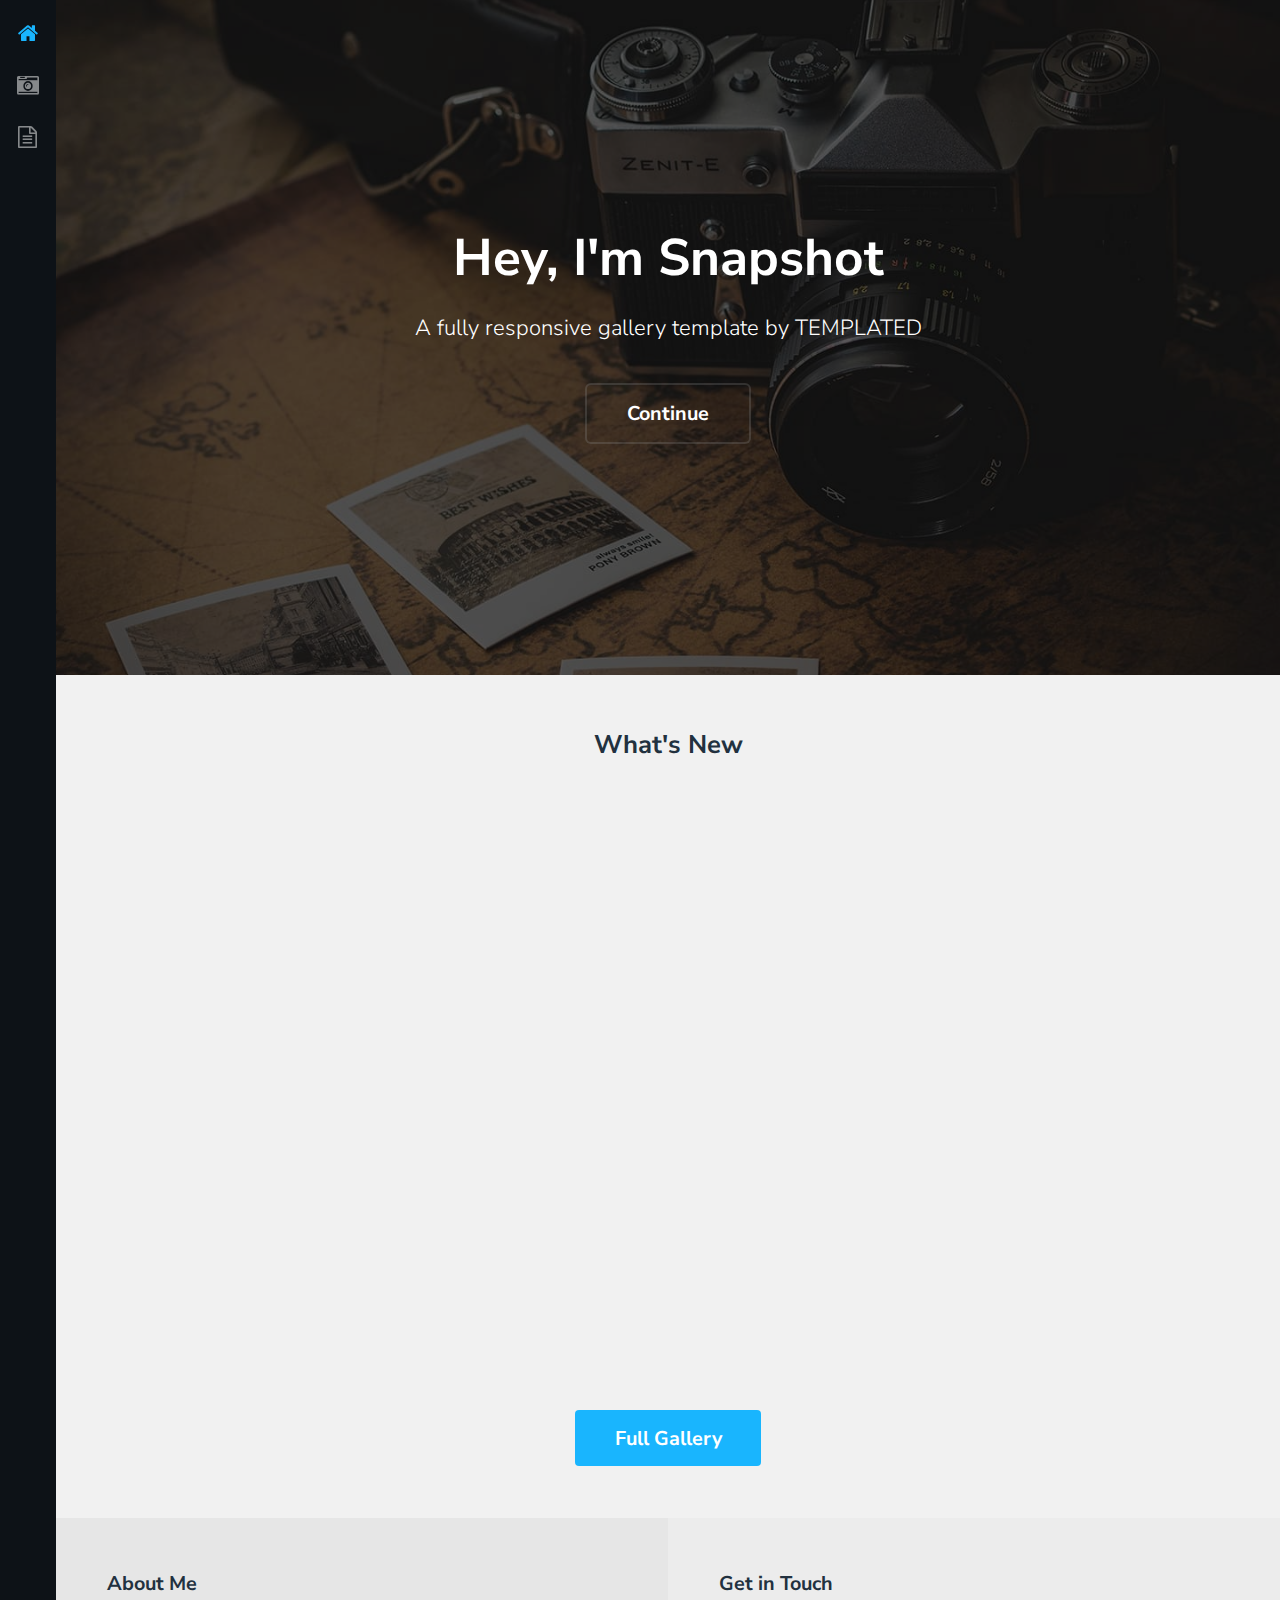
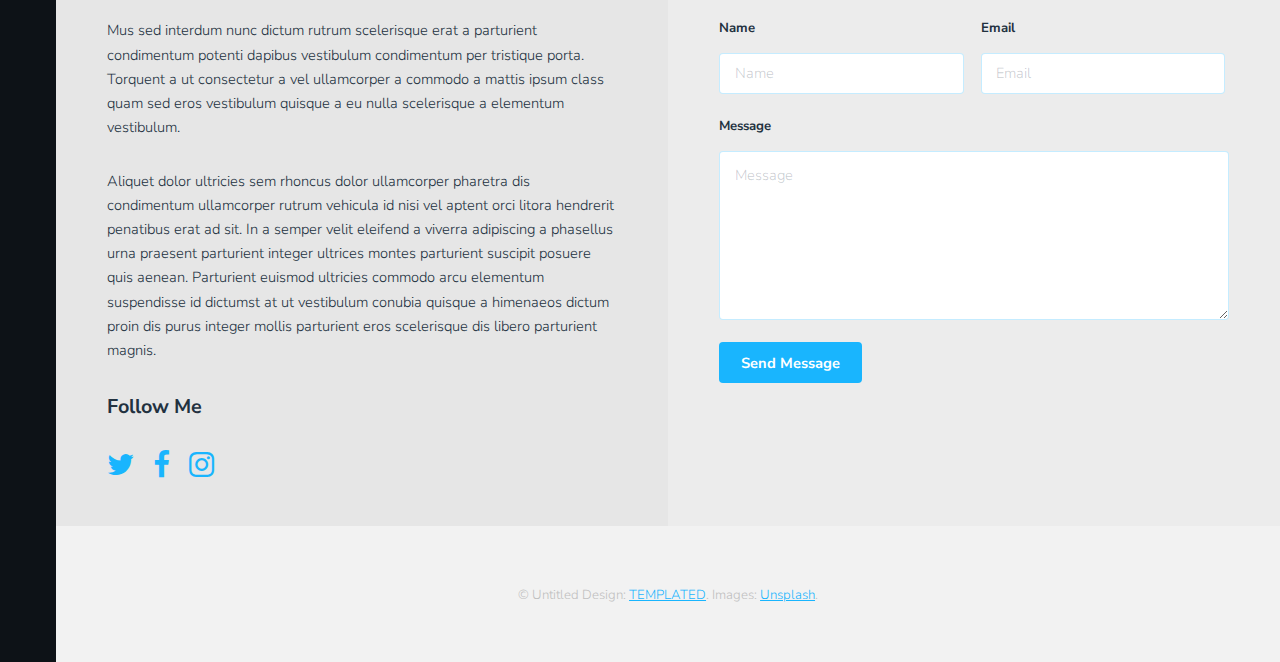
==== templated-snapshot/index.html @ 513f1190 "change template for stealCss" ====
<!DOCTYPE HTML>
<!--
	Snapshot by TEMPLATED
	templated.co @templatedco
	Released for free under the Creative Commons Attribution 3.0 license (templated.co/license)
-->
<html>
	<head>
		<title>Snapshot by TEMPLATED</title>
		<meta charset="utf-8" />
		<meta name="viewport" content="width=device-width, initial-scale=1" />
		<link rel="stylesheet" href="assets/css/main.css" />
	</head>
	<body>
		<div class="page-wrap">

			<!-- Nav -->
				<nav id="nav">
					<ul>
						<li><a href="index.html" class="active"><span class="icon fa-home"></span></a></li>
						<li><a href="gallery.html"><span class="icon fa-camera-retro"></span></a></li>
						<li><a href="generic.html"><span class="icon fa-file-text-o"></span></a></li>
					</ul>
				</nav>

			<!-- Main -->
				<section id="main">

					<!-- Banner -->
						<section id="banner">
							<div class="inner">
								<h1>Hey, I'm Snapshot</h1>
								<p>A fully responsive gallery template by <a href="https://templated.co">TEMPLATED</a></p>
								<ul class="actions">
									<li><a href="#galleries" class="button alt scrolly big">Continue</a></li>
								</ul>
							</div>
						</section>

					<!-- Gallery -->
						<section id="galleries">

							<!-- Photo Galleries -->
								<div class="gallery">
									<header class="special">
										<h2>What's New</h2>
									</header>
									<div class="content">
										<div class="media">
											<a href="images/fulls/01.jpg"><img src="images/thumbs/01.jpg" alt="" title="This right here is a caption." /></a>
										</div>
										<div class="media">
											<a href="images/fulls/05.jpg"><img src="images/thumbs/05.jpg" alt="" title="This right here is a caption." /></a>
										</div>
										<div class="media">
											<a href="images/fulls/09.jpg"><img src="images/thumbs/09.jpg" alt="" title="This right here is a caption." /></a>
										</div>
										<div class="media">
											<a href="images/fulls/02.jpg"><img src="images/thumbs/02.jpg" alt="" title="This right here is a caption." /></a>
										</div>
										<div class="media">
											<a href="images/fulls/06.jpg"><img src="images/thumbs/06.jpg" alt="" title="This right here is a caption." /></a>
										</div>
										<div class="media">
											<a href="images/fulls/10.jpg"><img src="images/thumbs/10.jpg" alt="" title="This right here is a caption." /></a>
										</div>
										<div class="media">
											<a href="images/fulls/03.jpg"><img src="images/thumbs/03.jpg" alt="" title="This right here is a caption." /></a>
										</div>
										<div class="media">
											<a href="images/fulls/07.jpg"><img src="images/thumbs/07.jpg" alt="" title="This right here is a caption." /></a>
										</div>
									</div>
									<footer>
										<a href="gallery.html" class="button big">Full Gallery</a>
									</footer>
								</div>
						</section>

					<!-- Contact -->
						<section id="contact">
							<!-- Social -->
								<div class="social column">
									<h3>About Me</h3>
									<p>Mus sed interdum nunc dictum rutrum scelerisque erat a parturient condimentum potenti dapibus vestibulum condimentum per tristique porta. Torquent a ut consectetur a vel ullamcorper a commodo a mattis ipsum class quam sed eros vestibulum quisque a eu nulla scelerisque a elementum vestibulum.</p>
									<p>Aliquet dolor ultricies sem rhoncus dolor ullamcorper pharetra dis condimentum ullamcorper rutrum vehicula id nisi vel aptent orci litora hendrerit penatibus erat ad sit. In a semper velit eleifend a viverra adipiscing a phasellus urna praesent parturient integer ultrices montes parturient suscipit posuere quis aenean. Parturient euismod ultricies commodo arcu elementum suspendisse id dictumst at ut vestibulum conubia quisque a himenaeos dictum proin dis purus integer mollis parturient eros scelerisque dis libero parturient magnis.</p>
									<h3>Follow Me</h3>
									<ul class="icons">
										<li><a href="#" class="icon fa-twitter"><span class="label">Twitter</span></a></li>
										<li><a href="#" class="icon fa-facebook"><span class="label">Facebook</span></a></li>
										<li><a href="#" class="icon fa-instagram"><span class="label">Instagram</span></a></li>
									</ul>
								</div>

							<!-- Form -->
								<div class="column">
									<h3>Get in Touch</h3>
									<form action="#" method="post">
										<div class="field half first">
											<label for="name">Name</label>
											<input name="name" id="name" type="text" placeholder="Name">
										</div>
										<div class="field half">
											<label for="email">Email</label>
											<input name="email" id="email" type="email" placeholder="Email">
										</div>
										<div class="field">
											<label for="message">Message</label>
											<textarea name="message" id="message" rows="6" placeholder="Message"></textarea>
										</div>
										<ul class="actions">
											<li><input value="Send Message" class="button" type="submit"></li>
										</ul>
									</form>
								</div>

						</section>

					<!-- Footer -->
						<footer id="footer">
							<div class="copyright">
								&copy; Untitled Design: <a href="https://templated.co/">TEMPLATED</a>. Images: <a href="https://unsplash.com/">Unsplash</a>.
							</div>
						</footer>
				</section>
		</div>

		<!-- Scripts -->
			<script src="assets/js/jquery.min.js"></script>
			<script src="assets/js/jquery.poptrox.min.js"></script>
			<script src="assets/js/jquery.scrolly.min.js"></script>
			<script src="assets/js/skel.min.js"></script>
			<script src="assets/js/util.js"></script>
			<script src="assets/js/main.js"></script>

	</body>
</html>
---- templated-snapshot/assets/css/main.css ----
@import url(font-awesome.min.css);
@import url("https://fonts.googleapis.com/css?family=Nunito+Sans:300,400,600");

/*
	Snapshot by TEMPLATED
	templated.co @templatedco
	Released for free under the Creative Commons Attribution 3.0 license (templated.co/license)
*/

/* Reset */

	html, body, div, span, applet, object, iframe, h1, h2, h3, h4, h5, h6, p, blockquote, pre, a, abbr, acronym, address, big, cite, code, del, dfn, em, img, ins, kbd, q, s, samp, small, strike, strong, sub, sup, tt, var, b, u, i, center, dl, dt, dd, ol, ul, li, fieldset, form, label, legend, table, caption, tbody, tfoot, thead, tr, th, td, article, aside, canvas, details, embed, figure, figcaption, footer, header, hgroup, menu, nav, output, ruby, section, summary, time, mark, audio, video {
		margin: 0;
		padding: 0;
		border: 0;
		font-size: 100%;
		font: inherit;
		vertical-align: baseline;
	}

	article, aside, details, figcaption, figure, footer, header, hgroup, menu, nav, section {
		display: block;
	}

	body {
		line-height: 1;
	}

	ol, ul {
		list-style: none;
	}

	blockquote, q {
		quotes: none;
	}

	blockquote:before, blockquote:after, q:before, q:after {
		content: '';
		content: none;
	}

	table {
		border-collapse: collapse;
		border-spacing: 0;
	}

	body {
		-webkit-text-size-adjust: none;
	}

/* Box Model */

	*, *:before, *:after {
		-moz-box-sizing: border-box;
		-webkit-box-sizing: border-box;
		box-sizing: border-box;
	}

/* Basic */

	@-ms-viewport {
		width: device-width;
	}

	body {
		-ms-overflow-style: scrollbar;
	}

	@media screen and (max-width: 480px) {

		html, body {
			min-width: 320px;
		}

	}

	body {
		background: #fff;
	}

		body.is-loading *, body.is-loading *:before, body.is-loading *:after {
			-moz-animation: none !important;
			-webkit-animation: none !important;
			-ms-animation: none !important;
			animation: none !important;
			-moz-transition: none !important;
			-webkit-transition: none !important;
			-ms-transition: none !important;
			transition: none !important;
		}

/* Type */

	body {
		background-color: #fff;
		color: #22313F;
	}

	body, input, select, textarea {
		font-family: "Nunito Sans", Arial, Helvetica, sans-serif;
		font-size: 13pt;
		font-weight: 300;
		line-height: 1.65;
	}

		@media screen and (max-width: 1680px) {

			body, input, select, textarea {
				font-size: 11pt;
			}

		}

		@media screen and (max-width: 1280px) {

			body, input, select, textarea {
				font-size: 11pt;
			}

		}

		@media screen and (max-width: 980px) {

			body, input, select, textarea {
				font-size: 11pt;
			}

		}

		@media screen and (max-width: 736px) {

			body, input, select, textarea {
				font-size: 12pt;
			}

		}

		@media screen and (max-width: 480px) {

			body, input, select, textarea {
				font-size: 12pt;
			}

		}

	a {
		text-decoration: underline;
		color: #19B5FE;
	}

		a:hover {
			text-decoration: none;
			color: #019be3;
		}

	strong, b {
		font-weight: 700;
	}

	em, i {
		font-style: italic;
	}

	p {
		margin: 0 0 2em 0;
	}

	h1, h2, h3, h4, h5, h6 {
		font-weight: 700;
		line-height: 1.5;
		margin: 0 0 1em 0;
	}

		h1 a, h2 a, h3 a, h4 a, h5 a, h6 a {
			color: inherit;
			text-decoration: none;
		}

	h1 {
		font-size: 2em;
	}

		@media screen and (max-width: 480px) {

			h1 {
				font-size: 1.5em;
			}

		}

	h2 {
		font-size: 1.75em;
	}

		@media screen and (max-width: 480px) {

			h2 {
				font-size: 1.4em;
			}

		}

	h3 {
		font-size: 1.35em;
	}

	h4 {
		font-size: 1.1em;
	}

	h5 {
		font-size: 0.9em;
	}

	h6 {
		font-size: 0.7em;
	}

	sub {
		font-size: 0.8em;
		position: relative;
		top: 0.5em;
	}

	sup {
		font-size: 0.8em;
		position: relative;
		top: -0.5em;
	}

	blockquote {
		border-left: solid 4px;
		font-style: italic;
		margin: 0 0 2em 0;
		padding: 0.5em 0 0.5em 2em;
	}

	code {
		border-radius: 4px;
		border: solid 1px;
		font-family: "Courier New", monospace;
		font-size: 0.9em;
		margin: 0 0.25em;
		padding: 0.25em 0.65em;
	}

	pre {
		-webkit-overflow-scrolling: touch;
		font-family: "Courier New", monospace;
		font-size: 0.9em;
		margin: 0 0 2em 0;
	}

		pre code {
			display: block;
			line-height: 1.75;
			padding: 1em 1.5em;
			overflow-x: auto;
		}

	hr {
		border: 0;
		border-bottom: solid 1px;
		margin: 2em 0;
	}

		hr.major {
			margin: 3em 0;
		}

	.align-left {
		text-align: left;
	}

	.align-center {
		text-align: center;
	}

	.align-right {
		text-align: right;
	}

/* Box */

	.box {
		border-radius: 4px;
		border: solid 1px rgba(144, 144, 144, 0.25);
		margin-bottom: 2em;
		padding: 1.5em;
	}

		.box > :last-child,
		.box > :last-child > :last-child,
		.box > :last-child > :last-child > :last-child {
			margin-bottom: 0;
		}

		.box.alt {
			border: 0;
			border-radius: 0;
			padding: 0;
		}

/* Button */

	input[type="submit"],
	input[type="reset"],
	input[type="button"],
	button,
	.button {
		-moz-appearance: none;
		-webkit-appearance: none;
		-ms-appearance: none;
		appearance: none;
		-moz-transition: background-color 0.2s ease-in-out, color 0.2s ease-in-out;
		-webkit-transition: background-color 0.2s ease-in-out, color 0.2s ease-in-out;
		-ms-transition: background-color 0.2s ease-in-out, color 0.2s ease-in-out;
		transition: background-color 0.2s ease-in-out, color 0.2s ease-in-out;
		background: #19B5FE;
		color: #FFF;
		border-radius: 4px;
		border: 0;
		cursor: pointer;
		display: inline-block;
		font-weight: 700;
		height: 2.85em;
		line-height: 2.95em;
		padding: 0 1.5em;
		text-align: center;
		text-decoration: none;
		white-space: nowrap;
	}

		input[type="submit"].active,
		input[type="reset"].active,
		input[type="button"].active,
		button.active,
		.button.active {
			color: #FFF;
			background: #22313F;
		}

			input[type="submit"].active:hover,
			input[type="reset"].active:hover,
			input[type="button"].active:hover,
			button.active:hover,
			.button.active:hover {
				color: #FFF;
				background: #22313F;
			}

		input[type="submit"]:hover,
		input[type="reset"]:hover,
		input[type="button"]:hover,
		button:hover,
		.button:hover {
			color: #FFF;
			background: #019be3;
		}

		input[type="submit"].alt,
		input[type="reset"].alt,
		input[type="button"].alt,
		button.alt,
		.button.alt {
			background: none;
			box-shadow: 0 0 0 2px rgba(144, 144, 144, 0.25);
		}

			input[type="submit"].alt:hover,
			input[type="reset"].alt:hover,
			input[type="button"].alt:hover,
			button.alt:hover,
			.button.alt:hover {
				background: rgba(144, 144, 144, 0.075);
				box-shadow: 0 0 0 2px rgba(144, 144, 144, 0.25);
			}

		input[type="submit"].icon,
		input[type="reset"].icon,
		input[type="button"].icon,
		button.icon,
		.button.icon {
			padding-left: 1.35em;
		}

			input[type="submit"].icon:before,
			input[type="reset"].icon:before,
			input[type="button"].icon:before,
			button.icon:before,
			.button.icon:before {
				margin-right: 0.5em;
			}

		input[type="submit"].fit,
		input[type="reset"].fit,
		input[type="button"].fit,
		button.fit,
		.button.fit {
			display: block;
			margin: 0 0 1em 0;
			width: 100%;
		}

		input[type="submit"].small,
		input[type="reset"].small,
		input[type="button"].small,
		button.small,
		.button.small {
			font-size: 0.8em;
		}

		input[type="submit"].big,
		input[type="reset"].big,
		input[type="button"].big,
		button.big,
		.button.big {
			font-size: 1.35em;
			padding: 0 2em;
		}

		input[type="submit"].disabled, input[type="submit"]:disabled,
		input[type="reset"].disabled,
		input[type="reset"]:disabled,
		input[type="button"].disabled,
		input[type="button"]:disabled,
		button.disabled,
		button:disabled,
		.button.disabled,
		.button:disabled {
			-moz-pointer-events: none;
			-webkit-pointer-events: none;
			-ms-pointer-events: none;
			pointer-events: none;
			opacity: 0.25;
		}

		@media screen and (max-width: 480px) {

			input[type="submit"],
			input[type="reset"],
			input[type="button"],
			button,
			.button {
				padding: 0;
			}

		}

/* Contact */

	#contact {
		display: -ms-flexbox;
		-ms-flex-pack: justify;
		display: -moz-flex;
		display: -webkit-flex;
		display: -ms-flex;
		display: flex;
		-moz-flex-wrap: wrap;
		-webkit-flex-wrap: wrap;
		-ms-flex-wrap: wrap;
		flex-wrap: wrap;
		-moz-justify-content: space-between;
		-webkit-justify-content: space-between;
		-ms-justify-content: space-between;
		justify-content: space-between;
		background: #ececec;
	}

		#contact form {
			margin: 0;
		}

		#contact .icons {
			margin-bottom: 1em;
		}

		#contact .column {
			padding: 3.5em 0 1.5em 0;
			padding-left: 3.5em;
			padding-right: 3.5em;
			width: 50%;
		}

			#contact .column.social {
				background: #e6e6e6;
			}

			@media screen and (max-width: 980px) {

				#contact .column {
					padding: 2em 0 0.1em 0;
					padding-left: 2em;
					padding-right: 2em;
				}

			}

			@media screen and (max-width: 736px) {

				#contact .column {
					width: 100%;
				}

			}

			@media screen and (max-width: 480px) {

				#contact .column {
					padding: 1em 0 0.1em 0;
					padding-left: 1em;
					padding-right: 1em;
				}

			}

/* Form */

	form {
		margin: 0 0 2em 0;
	}

		form .field {
			margin-bottom: 1.5em;
		}

			form .field.half {
				display: inline-block;
				width: 48%;
			}

				form .field.half.first {
					margin-right: 2.5%;
				}

		@media screen and (max-width: 980px) {

			form .field.half {
				display: block;
				width: 100%;
			}

				form .field.half.first {
					margin-right: 0;
				}

		}

	label {
		display: block;
		font-size: 0.9em;
		font-weight: 700;
		margin: 0 0 1em 0;
	}

	input[type="text"],
	input[type="password"],
	input[type="email"],
	select,
	textarea {
		-moz-appearance: none;
		-webkit-appearance: none;
		-ms-appearance: none;
		appearance: none;
		border-radius: 4px;
		border: solid 1px rgba(25, 181, 254, 0.25);
		color: inherit;
		display: block;
		outline: 0;
		padding: 0 1em;
		text-decoration: none;
		width: 100%;
	}

		input[type="text"]:invalid,
		input[type="password"]:invalid,
		input[type="email"]:invalid,
		select:invalid,
		textarea:invalid {
			box-shadow: none;
		}

		input[type="text"]:active, input[type="text"]:focus,
		input[type="password"]:active,
		input[type="password"]:focus,
		input[type="email"]:active,
		input[type="email"]:focus,
		select:active,
		select:focus,
		textarea:active,
		textarea:focus {
			border: solid 1px #19B5FE;
		}

	.select-wrapper {
		text-decoration: none;
		display: block;
		position: relative;
	}

		.select-wrapper:before {
			-moz-osx-font-smoothing: grayscale;
			-webkit-font-smoothing: antialiased;
			font-family: FontAwesome;
			font-style: normal;
			font-weight: normal;
			text-transform: none !important;
		}

		.select-wrapper:before {
			content: '\f078';
			display: block;
			height: 2.75em;
			line-height: 2.75em;
			pointer-events: none;
			position: absolute;
			right: 0;
			text-align: center;
			top: 0;
			width: 2.75em;
		}

		.select-wrapper select::-ms-expand {
			display: none;
		}

	input[type="text"],
	input[type="password"],
	input[type="email"],
	select {
		height: 2.75em;
	}

	textarea {
		padding: 0.75em 1em;
	}

	input[type="checkbox"],
	input[type="radio"] {
		-moz-appearance: none;
		-webkit-appearance: none;
		-ms-appearance: none;
		appearance: none;
		display: block;
		float: left;
		margin-right: -2em;
		opacity: 0;
		width: 1em;
		z-index: -1;
	}

		input[type="checkbox"] + label,
		input[type="radio"] + label {
			text-decoration: none;
			cursor: pointer;
			display: inline-block;
			font-size: 1em;
			font-weight: 300;
			padding-left: 2.4em;
			padding-right: 0.75em;
			position: relative;
		}

			input[type="checkbox"] + label:before,
			input[type="radio"] + label:before {
				-moz-osx-font-smoothing: grayscale;
				-webkit-font-smoothing: antialiased;
				font-family: FontAwesome;
				font-style: normal;
				font-weight: normal;
				text-transform: none !important;
			}

			input[type="checkbox"] + label:before,
			input[type="radio"] + label:before {
				border-radius: 4px;
				border: solid 1px;
				content: '';
				display: inline-block;
				height: 1.65em;
				left: 0;
				line-height: 1.58125em;
				position: absolute;
				text-align: center;
				top: 0;
				width: 1.65em;
			}

		input[type="checkbox"]:checked + label:before,
		input[type="radio"]:checked + label:before {
			content: '\f00c';
		}

	input[type="checkbox"] + label:before {
		border-radius: 4px;
	}

	input[type="radio"] + label:before {
		border-radius: 100%;
	}

	::-webkit-input-placeholder {
		opacity: 1.0;
		color: rgba(34, 49, 63, 0.25);
	}

	:-moz-placeholder {
		opacity: 1.0;
		color: rgba(34, 49, 63, 0.25);
	}

	::-moz-placeholder {
		opacity: 1.0;
		color: rgba(34, 49, 63, 0.25);
	}

	:-ms-input-placeholder {
		opacity: 1.0;
		color: rgba(34, 49, 63, 0.25);
	}

	.formerize-placeholder {
		opacity: 1.0;
		color: rgba(34, 49, 63, 0.25);
	}

/* Gallery */

	@-moz-keyframes gallery {
		100% {
			opacity: 1;		}
	}

	@-webkit-keyframes gallery {
		100% {
			opacity: 1;		}
	}

	@-ms-keyframes gallery {
		100% {
			opacity: 1;		}
	}

	@keyframes gallery {
		100% {
			opacity: 1;		}
	}

	.gallery {
		padding: 3.5em;
		position: relative;
		overflow: hidden;
		min-height: 37em;
	}

		@media screen and (max-width: 980px) {

			.gallery {
				padding: 2em;
				min-height: 20em;
			}

				.gallery header h2 {
					margin-bottom: 1em;
				}

		}

		@media screen and (max-width: 480px) {

			.gallery {
				padding: 1em;
			}

		}

		.gallery header {
			display: -ms-flexbox;
			-ms-flex-pack: justify;
			display: -moz-flex;
			display: -webkit-flex;
			display: -ms-flex;
			display: flex;
			-moz-flex-wrap: wrap;
			-webkit-flex-wrap: wrap;
			-ms-flex-wrap: wrap;
			flex-wrap: wrap;
			-moz-justify-content: space-between;
			-webkit-justify-content: space-between;
			-ms-justify-content: space-between;
			justify-content: space-between;
		}

			.gallery header.special {
				-moz-justify-content: center;
				-webkit-justify-content: center;
				-ms-justify-content: center;
				justify-content: center;
			}

			@media screen and (max-width: 736px) {

				.gallery header {
					display: block;
				}

			}

			@media screen and (max-width: 480px) {

				.gallery header h2 {
					margin-bottom: .5em;
				}

			}

		.gallery footer {
			text-align: center;
			margin-top: 4em;
		}

		.gallery .content {
			display: -ms-flexbox;
			display: -moz-flex;
			display: -webkit-flex;
			display: -ms-flex;
			display: flex;
			-moz-flex-wrap: wrap;
			-webkit-flex-wrap: wrap;
			-ms-flex-wrap: wrap;
			flex-wrap: wrap;
			-moz-justify-content: -moz-flex-start;
			-webkit-justify-content: -webkit-flex-start;
			-ms-justify-content: -ms-flex-start;
			justify-content: flex-start;
		}

			.gallery .content .media {
				-moz-animation: gallery 0.75s ease-out 0.4s forwards;
				-webkit-animation: gallery 0.75s ease-out 0.4s forwards;
				-ms-animation: gallery 0.75s ease-out 0.4s forwards;
				animation: gallery 0.75s ease-out 0.4s forwards;
				margin-bottom: 0;
				overflow: hidden;
				opacity: 0;
				position: relative;
				width: 25%;
			}

				.gallery .content .media a {
					display: block;
				}

				.gallery .content .media img {
					-moz-transition: -moz-transform 0.2s ease-in-out;
					-webkit-transition: -webkit-transform 0.2s ease-in-out;
					-ms-transition: -ms-transform 0.2s ease-in-out;
					transition: transform 0.2s ease-in-out;
					max-width: 100%;
					height: auto;
					vertical-align: middle;
				}

				.gallery .content .media:hover img {
					-moz-transform: scale(1.075);
					-webkit-transform: scale(1.075);
					-ms-transform: scale(1.075);
					transform: scale(1.075);
				}

				@media screen and (max-width: 736px) {

					.gallery .content .media {
						width: 50%;
					}

				}

				@media screen and (max-width: 480px) {

					.gallery .content .media {
						width: 100%;
					}

				}

/* Icon */

	.icon {
		text-decoration: none;
		border-bottom: none;
		position: relative;
	}

		.icon:before {
			-moz-osx-font-smoothing: grayscale;
			-webkit-font-smoothing: antialiased;
			font-family: FontAwesome;
			font-style: normal;
			font-weight: normal;
			text-transform: none !important;
		}

		.icon > .label {
			display: none;
		}

/* Image */

	.image {
		border: 0;
		display: inline-block;
		position: relative;
	}

		.image img {
			display: block;
		}

		.image.left, .image.right {
			max-width: 40%;
		}

			.image.left img, .image.right img {
				width: 100%;
			}

			@media screen and (max-width: 480px) {

				.image.left, .image.right {
					max-width: 100%;
					width: 100%;
				}

			}

		.image.left {
			float: left;
			margin: 0 1.5em 1em 0;
			top: 0.25em;
		}

			@media screen and (max-width: 480px) {

				.image.left {
					float: none;
					margin: 0 0 1em 0;
				}

			}

		.image.right {
			float: right;
			margin: 0 0 1em 1.5em;
			top: 0.25em;
		}

			@media screen and (max-width: 480px) {

				.image.right {
					float: none;
					margin: 0 0 1em 0;
				}

			}

		.image.fit {
			display: block;
			margin: 0 0 2em 0;
			width: 100%;
		}

			.image.fit img {
				width: 100%;
			}

		.image.special {
			border: solid 1px rgba(144, 144, 144, 0.25);
			padding: 1em;
		}

		.image.main {
			display: block;
			margin: 0 0 3em 0;
			width: 100%;
		}

			.image.main img {
				width: 100%;
			}

/* List */

	ol {
		list-style: decimal;
		margin: 0 0 2em 0;
		padding-left: 1.25em;
	}

		ol li {
			padding-left: 0.25em;
		}

	ul {
		list-style: disc;
		margin: 0 0 2em 0;
		padding-left: 1em;
	}

		ul li {
			padding-left: 0.5em;
		}

		ul.alt {
			list-style: none;
			padding-left: 0;
		}

			ul.alt li {
				border-top: solid 1px;
				padding: 0.5em 0;
			}

				ul.alt li:first-child {
					border-top: 0;
					padding-top: 0;
				}

		ul.tabs {
			list-style: none;
			padding-left: 0;
		}

			ul.tabs li {
				display: inline-block;
			}

				ul.tabs li:first-child {
					padding: 0;
				}

				@media screen and (max-width: 736px) {

					ul.tabs li {
						display: block;
						margin: 0 0 .25em 0;
						padding: 0;
					}

						ul.tabs li .button {
							width: 100%;
						}

				}

			@media screen and (max-width: 480px) {

				ul.tabs {
					margin-bottom: 1em;
				}

			}

		ul.icons {
			cursor: default;
			list-style: none;
			padding-left: 0;
		}

			ul.icons li {
				display: inline-block;
				padding: 0 1em 0 0;
			}

				ul.icons li:last-child {
					padding-right: 0;
				}

				ul.icons li .icon:before {
					font-size: 2em;
				}

		ul.actions {
			cursor: default;
			list-style: none;
			padding-left: 0;
		}

			ul.actions li {
				display: inline-block;
				padding: 0 1em 0 0;
				vertical-align: middle;
			}

				ul.actions li:last-child {
					padding-right: 0;
				}

			ul.actions.small li {
				padding: 0 0.5em 0 0;
			}

			ul.actions.vertical li {
				display: block;
				padding: 1em 0 0 0;
			}

				ul.actions.vertical li:first-child {
					padding-top: 0;
				}

				ul.actions.vertical li > * {
					margin-bottom: 0;
				}

			ul.actions.vertical.small li {
				padding: 0.5em 0 0 0;
			}

				ul.actions.vertical.small li:first-child {
					padding-top: 0;
				}

			ul.actions.fit {
				display: table;
				margin-left: -1em;
				padding: 0;
				table-layout: fixed;
				width: calc(100% + 1em);
			}

				ul.actions.fit li {
					display: table-cell;
					padding: 0 0 0 1em;
				}

					ul.actions.fit li > * {
						margin-bottom: 0;
					}

				ul.actions.fit.small {
					margin-left: -0.5em;
					width: calc(100% + 0.5em);
				}

					ul.actions.fit.small li {
						padding: 0 0 0 0.5em;
					}

			@media screen and (max-width: 480px) {

				ul.actions {
					margin: 0 0 2em 0;
				}

					ul.actions li {
						padding: 1em 0 0 0;
						display: block;
						text-align: center;
						width: 100%;
					}

						ul.actions li:first-child {
							padding-top: 0;
						}

						ul.actions li > * {
							width: 100%;
							margin: 0 !important;
						}

							ul.actions li > *.icon:before {
								margin-left: -2em;
							}

					ul.actions.small li {
						padding: 0.5em 0 0 0;
					}

						ul.actions.small li:first-child {
							padding-top: 0;
						}

			}

	dl {
		margin: 0 0 2em 0;
	}

		dl dt {
			display: block;
			font-weight: 700;
			margin: 0 0 1em 0;
		}

		dl dd {
			margin-left: 2em;
		}

/* Section/Article */

	section.special, article.special {
		text-align: center;
	}

	section .inner, article .inner {
		padding: 3.5em 0 1.5em 0;
		padding-left: 3.5em;
		padding-right: 3.5em;
	}

		@media screen and (max-width: 980px) {

			section .inner, article .inner {
				padding: 2em 0 0.1em 0;
				padding-right: 2em;
				padding-left: 2em;
			}

		}

		@media screen and (max-width: 480px) {

			section .inner, article .inner {
				padding: 1em 0 0.1em 0;
				padding-right: 1em;
				padding-left: 1em;
			}

		}

	section .columns, article .columns {
		display: -ms-flexbox;
		display: -moz-flex;
		display: -webkit-flex;
		display: -ms-flex;
		display: flex;
		-moz-flex-wrap: wrap;
		-webkit-flex-wrap: wrap;
		-ms-flex-wrap: wrap;
		flex-wrap: wrap;
		-moz-justify-content: space-between;
		-webkit-justify-content: space-between;
		-ms-justify-content: space-between;
		justify-content: space-between;
	}

		section .columns.double .column, article .columns.double .column {
			width: 48%;
		}

			@media screen and (max-width: 980px) {

				section .columns.double .column, article .columns.double .column {
					width: 100%;
				}

			}

	header p {
		position: relative;
		margin: 0 0 1.5em 0;
	}

	header h2 + p {
		font-size: 1.25em;
		margin-top: -1em;
	}

	header h3 + p {
		font-size: 1.1em;
		margin-top: -0.8em;
	}

	header h4 + p,
	header h5 + p,
	header h6 + p {
		font-size: 0.9em;
		margin-top: -0.6em;
	}

/* Table */

	.table-wrapper {
		-webkit-overflow-scrolling: touch;
		overflow-x: auto;
	}

	table {
		margin: 0 0 2em 0;
		width: 100%;
	}

		table tbody tr {
			border: solid 1px;
			border-left: 0;
			border-right: 0;
		}

		table td {
			padding: 0.75em 0.75em;
		}

		table th {
			font-size: 0.9em;
			font-weight: 700;
			padding: 0 0.75em 0.75em 0.75em;
			text-align: left;
		}

		table thead {
			border-bottom: solid 2px;
		}

		table tfoot {
			border-top: solid 2px;
		}

		table.alt {
			border-collapse: separate;
		}

			table.alt tbody tr td {
				border: solid 1px;
				border-left-width: 0;
				border-top-width: 0;
			}

				table.alt tbody tr td:first-child {
					border-left-width: 1px;
				}

			table.alt tbody tr:first-child td {
				border-top-width: 1px;
			}

			table.alt thead {
				border-bottom: 0;
			}

			table.alt tfoot {
				border-top: 0;
			}

/* Wrapper */

	.page-wrap {
		display: -ms-flexbox;
		display: -moz-flex;
		display: -webkit-flex;
		display: -ms-flex;
		display: flex;
		-moz-flex-wrap: nowrap;
		-webkit-flex-wrap: nowrap;
		-ms-flex-wrap: nowrap;
		flex-wrap: nowrap;
		-moz-justify-content: -moz-flex-start;
		-webkit-justify-content: -webkit-flex-start;
		-ms-justify-content: -ms-flex-start;
		justify-content: flex-start;
	}

	.wrapper {
		position: relative;
	}

		.wrapper > .inner {
			margin: 0 auto;
			width: 60em;
		}

		@media screen and (max-width: 1280px) {

			.wrapper > .inner {
				width: 65em;
			}

		}

		@media screen and (max-width: 980px) {

			.wrapper > .inner {
				width: 100%;
			}

		}

/* Header */

	#header {
		font-weight: 700;
	}

/* Menu */

	#nav {
		background: #0d1217;
		z-index: 10002;
		position: relative;
		width: 4em;
	}

		#nav ul {
			list-style: none;
			margin: 0;
			padding: 0;
			position: fixed;
			top: 1em;
			left: 0;
		}

			#nav ul li {
				padding: 0;
				width: 3.75em;
				text-align: Center;
				margin-bottom: 1em;
			}

				#nav ul li a {
					color: rgba(255, 255, 255, 0.5);
					text-decoration: none;
					font-size: 1.5em;
				}

					#nav ul li a:hover {
						color: white;
					}

					#nav ul li a.active {
						color: #19B5FE;
					}

				@media screen and (max-width: 736px) {

					#nav ul li {
						width: 3.4em;
					}

				}

/* Banner */

	body.is-loading #banner > .inner {
		opacity: 0;
		-moz-transform: translateY(1em);
		-webkit-transform: translateY(1em);
		-ms-transform: translateY(1em);
		transform: translateY(1em);
	}

	#banner {
		display: -ms-flexbox;
		-ms-flex-pack: center;
		-ms-flex-align: center;
		padding: 8em 0 6em 0;
		-moz-align-items: center;
		-webkit-align-items: center;
		-ms-align-items: center;
		align-items: center;
		display: -moz-flex;
		display: -webkit-flex;
		display: -ms-flex;
		display: flex;
		-moz-justify-content: center;
		-webkit-justify-content: center;
		-ms-justify-content: center;
		justify-content: center;
		min-height: 75vh;
		height: 75vh;
		position: relative;
		background: #000;
		background-image: url(../../images/banner.jpg);
		background-size: cover;
		background-attachment: fixed;
		background-repeat: no-repeat;
		background-position: center;
		text-align: center;
		color: #FFF;
	}

		#banner:before {
			-moz-transition: opacity 3s ease;
			-webkit-transition: opacity 3s ease;
			-ms-transition: opacity 3s ease;
			transition: opacity 3s ease;
			-moz-transition-delay: 0.25s;
			-webkit-transition-delay: 0.25s;
			-ms-transition-delay: 0.25s;
			transition-delay: 0.25s;
			content: '';
			display: block;
			background-color: #000;
			height: 100%;
			left: 0;
			opacity: 0.65;
			position: absolute;
			top: 0;
			width: 100%;
			z-index: 1;
		}

		#banner .inner {
			-moz-transform: none;
			-webkit-transform: none;
			-ms-transform: none;
			transform: none;
			-moz-transition: opacity 1s ease, transform 1s ease;
			-webkit-transition: opacity 1s ease, transform 1s ease;
			-ms-transition: opacity 1s ease, transform 1s ease;
			transition: opacity 1s ease, transform 1s ease;
			position: relative;
			opacity: 1;
			z-index: 3;
			padding: 0 2em;
		}

		#banner h1 {
			font-size: 4em;
			line-height: 1em;
			margin: 0 0 0.5em 0;
			padding: 0;
			color: #FFF;
		}

		#banner p {
			font-size: 1.5em;
			margin-bottom: 1.75em;
		}

		#banner a {
			color: #FFF;
			text-decoration: none;
		}

		@media screen and (max-width: 1280px) {

			#banner h1 {
				font-size: 3.5em;
			}

		}

		@media screen and (max-width: 736px) {

			#banner {
				background-attachment: scroll;
			}

				#banner h1 {
					font-size: 2.25em;
				}

				#banner p {
					font-size: 1.25em;
				}

		}

/* Main */

	#main {
		background: #f1f1f1;
		width: 100%;
	}

		#main #header {
			background: #e6e6e6;
			padding: 1.15em 3.5em;
			text-align: right;
		}

			#main #header h1 {
				margin: 0;
				font-size: 1em;
			}

			@media screen and (max-width: 980px) {

				#main #header {
					padding: 1.15em 2em;
				}

			}

			@media screen and (max-width: 736px) {

				#main #header {
					text-align: center;
				}

			}

/* Footer */

	#footer {
		padding: 4em 0 2em 0;
		background: #f2f2f2;
	}

		#footer .copyright {
			color: #bfbfbf;
			font-size: 0.9em;
			margin: 0 0 2em 0;
			padding: 0 1em;
			text-align: center;
		}

		@media screen and (max-width: 736px) {

			#footer {
				padding: 3em 0 1em 0;
			}

		}
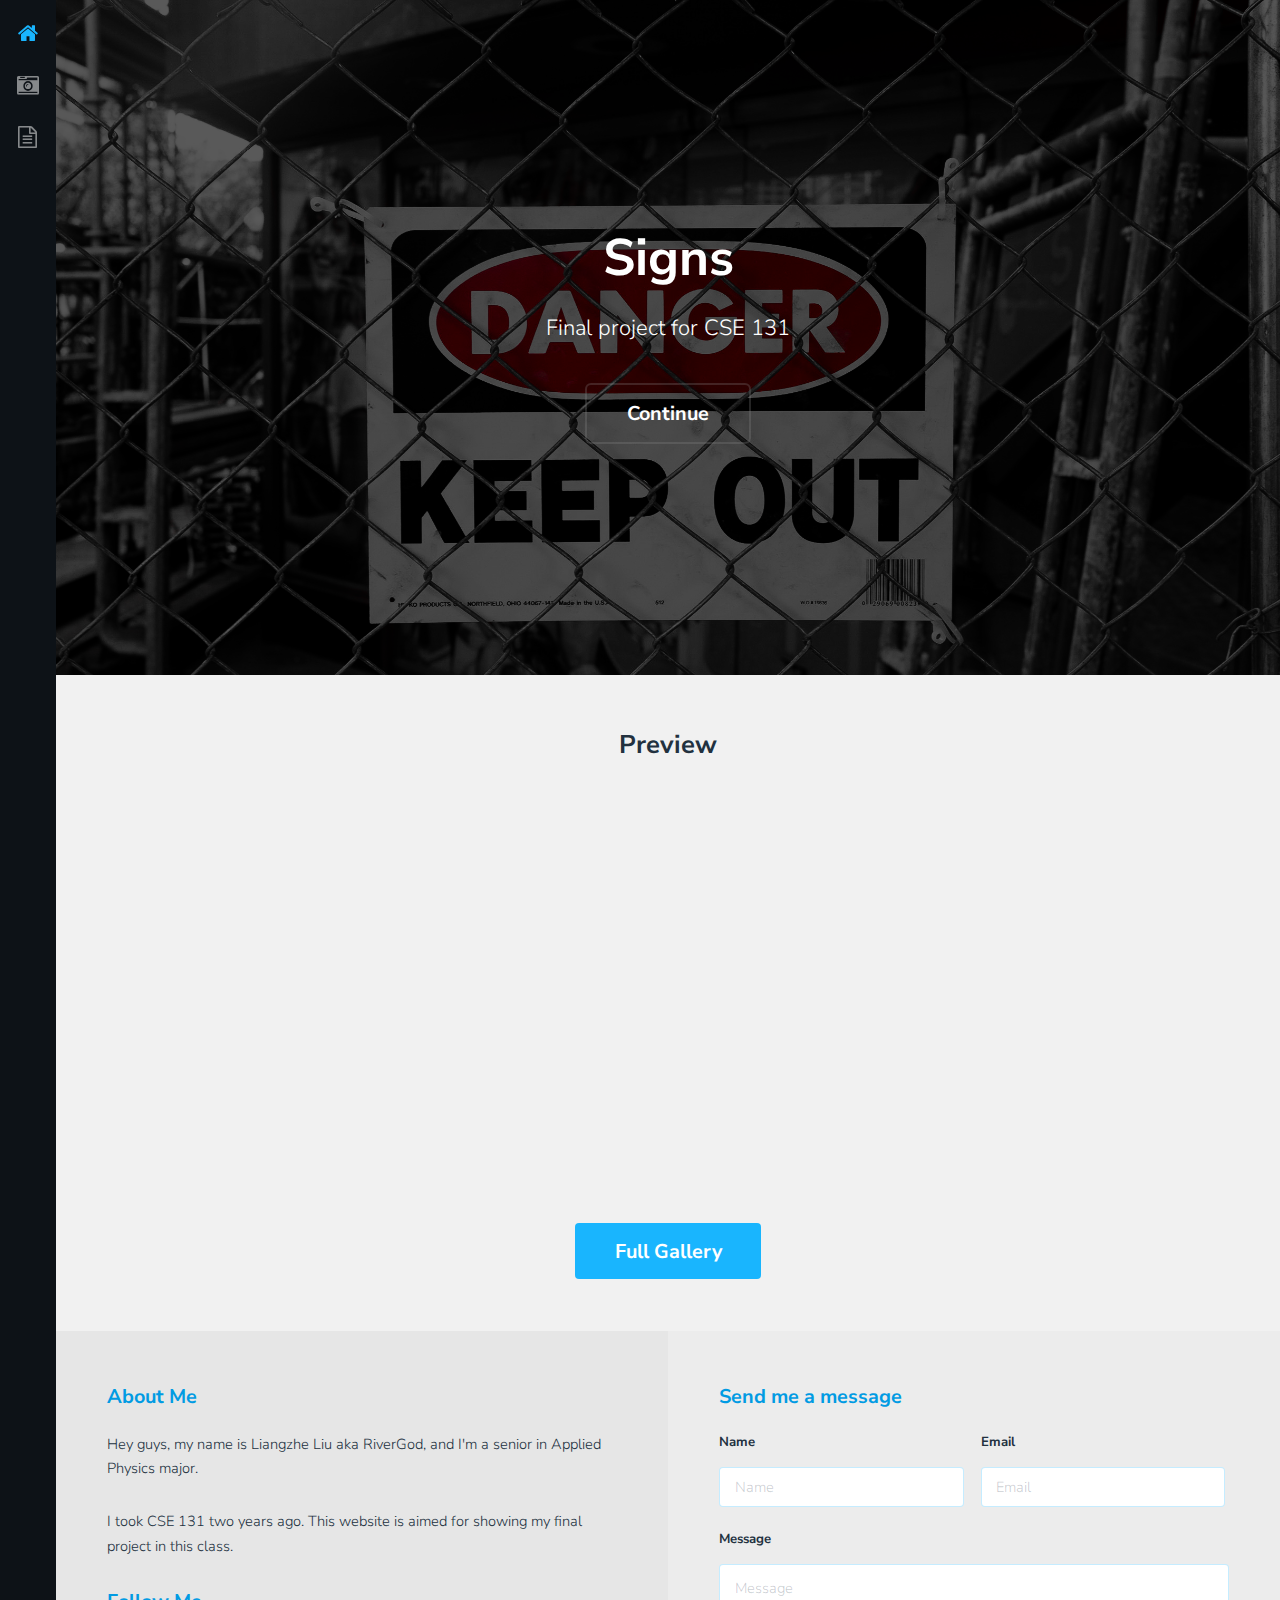
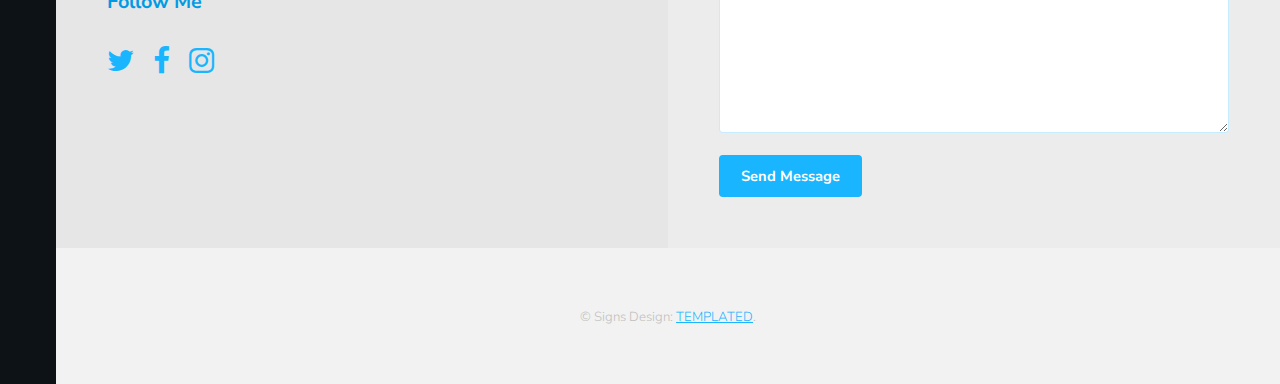
==== commit 689f3bd9: "finish steal css" ====
--- a/templated-snapshot/index.html
+++ b/templated-snapshot/index.html
@@ -6,7 +6,7 @@
 -->
 <html>
 	<head>
-		<title>Snapshot by TEMPLATED</title>
+		<title>Signs</title>
 		<meta charset="utf-8" />
 		<meta name="viewport" content="width=device-width, initial-scale=1" />
 		<link rel="stylesheet" href="assets/css/main.css" />
@@ -29,8 +29,8 @@
 					<!-- Banner -->
 						<section id="banner">
 							<div class="inner">
-								<h1>Hey, I'm Snapshot</h1>
-								<p>A fully responsive gallery template by <a href="https://templated.co">TEMPLATED</a></p>
+								<h1>Signs</h1>
+								<p>Final project for CSE 131</a></p>
 								<ul class="actions">
 									<li><a href="#galleries" class="button alt scrolly big">Continue</a></li>
 								</ul>
@@ -43,7 +43,7 @@
 							<!-- Photo Galleries -->
 								<div class="gallery">
 									<header class="special">
-										<h2>What's New</h2>
+										<h2>Preview</h2>
 									</header>
 									<div class="content">
 										<div class="media">
@@ -82,19 +82,19 @@
 							<!-- Social -->
 								<div class="social column">
 									<h3>About Me</h3>
-									<p>Mus sed interdum nunc dictum rutrum scelerisque erat a parturient condimentum potenti dapibus vestibulum condimentum per tristique porta. Torquent a ut consectetur a vel ullamcorper a commodo a mattis ipsum class quam sed eros vestibulum quisque a eu nulla scelerisque a elementum vestibulum.</p>
-									<p>Aliquet dolor ultricies sem rhoncus dolor ullamcorper pharetra dis condimentum ullamcorper rutrum vehicula id nisi vel aptent orci litora hendrerit penatibus erat ad sit. In a semper velit eleifend a viverra adipiscing a phasellus urna praesent parturient integer ultrices montes parturient suscipit posuere quis aenean. Parturient euismod ultricies commodo arcu elementum suspendisse id dictumst at ut vestibulum conubia quisque a himenaeos dictum proin dis purus integer mollis parturient eros scelerisque dis libero parturient magnis.</p>
+									<p>Hey guys, my name is Liangzhe Liu aka RiverGod, and I'm a senior in Applied Physics major. </p>
+									<p>I took CSE 131 two years ago. This website is aimed for showing my final project in this class.</p>
 									<h3>Follow Me</h3>
 									<ul class="icons">
-										<li><a href="#" class="icon fa-twitter"><span class="label">Twitter</span></a></li>
-										<li><a href="#" class="icon fa-facebook"><span class="label">Facebook</span></a></li>
-										<li><a href="#" class="icon fa-instagram"><span class="label">Instagram</span></a></li>
+										<li><a href="https://twitter.com/R1verGod" class="icon fa-twitter"><span class="label">Twitter</span></a></li>
+										<li><a href="https://www.facebook.com/r1vergod" class="icon fa-facebook"><span class="label">Facebook</span></a></li>
+										<li><a href="https://www.instagram.com/r1vergod" class="icon fa-instagram"><span class="label">Instagram</span></a></li>
 									</ul>
 								</div>
 
 							<!-- Form -->
 								<div class="column">
-									<h3>Get in Touch</h3>
+									<h3>Send me a message</h3>
 									<form action="#" method="post">
 										<div class="field half first">
 											<label for="name">Name</label>
@@ -119,7 +119,7 @@
 					<!-- Footer -->
 						<footer id="footer">
 							<div class="copyright">
-								&copy; Untitled Design: <a href="https://templated.co/">TEMPLATED</a>. Images: <a href="https://unsplash.com/">Unsplash</a>.
+								&copy; Signs Design: <a href="https://templated.co/">TEMPLATED</a>.
 							</div>
 						</footer>
 				</section>
--- a/templated-snapshot/assets/css/main.css
+++ b/templated-snapshot/assets/css/main.css
@@ -16,6 +16,12 @@
 		font-size: 100%;
 		font: inherit;
 		vertical-align: baseline;
+	}
+
+	h3 {
+		color: #019be3;
+		font-weight: bold;
+		 
 	}
 
 	article, aside, details, figcaption, figure, footer, header, hgroup, menu, nav, section {
@@ -1611,4 +1617,10 @@
 				padding: 3em 0 1em 0;
 			}
 
+		}
+
+/* Extra */
+
+		#follow {
+			color: #19B5FE;
 		}